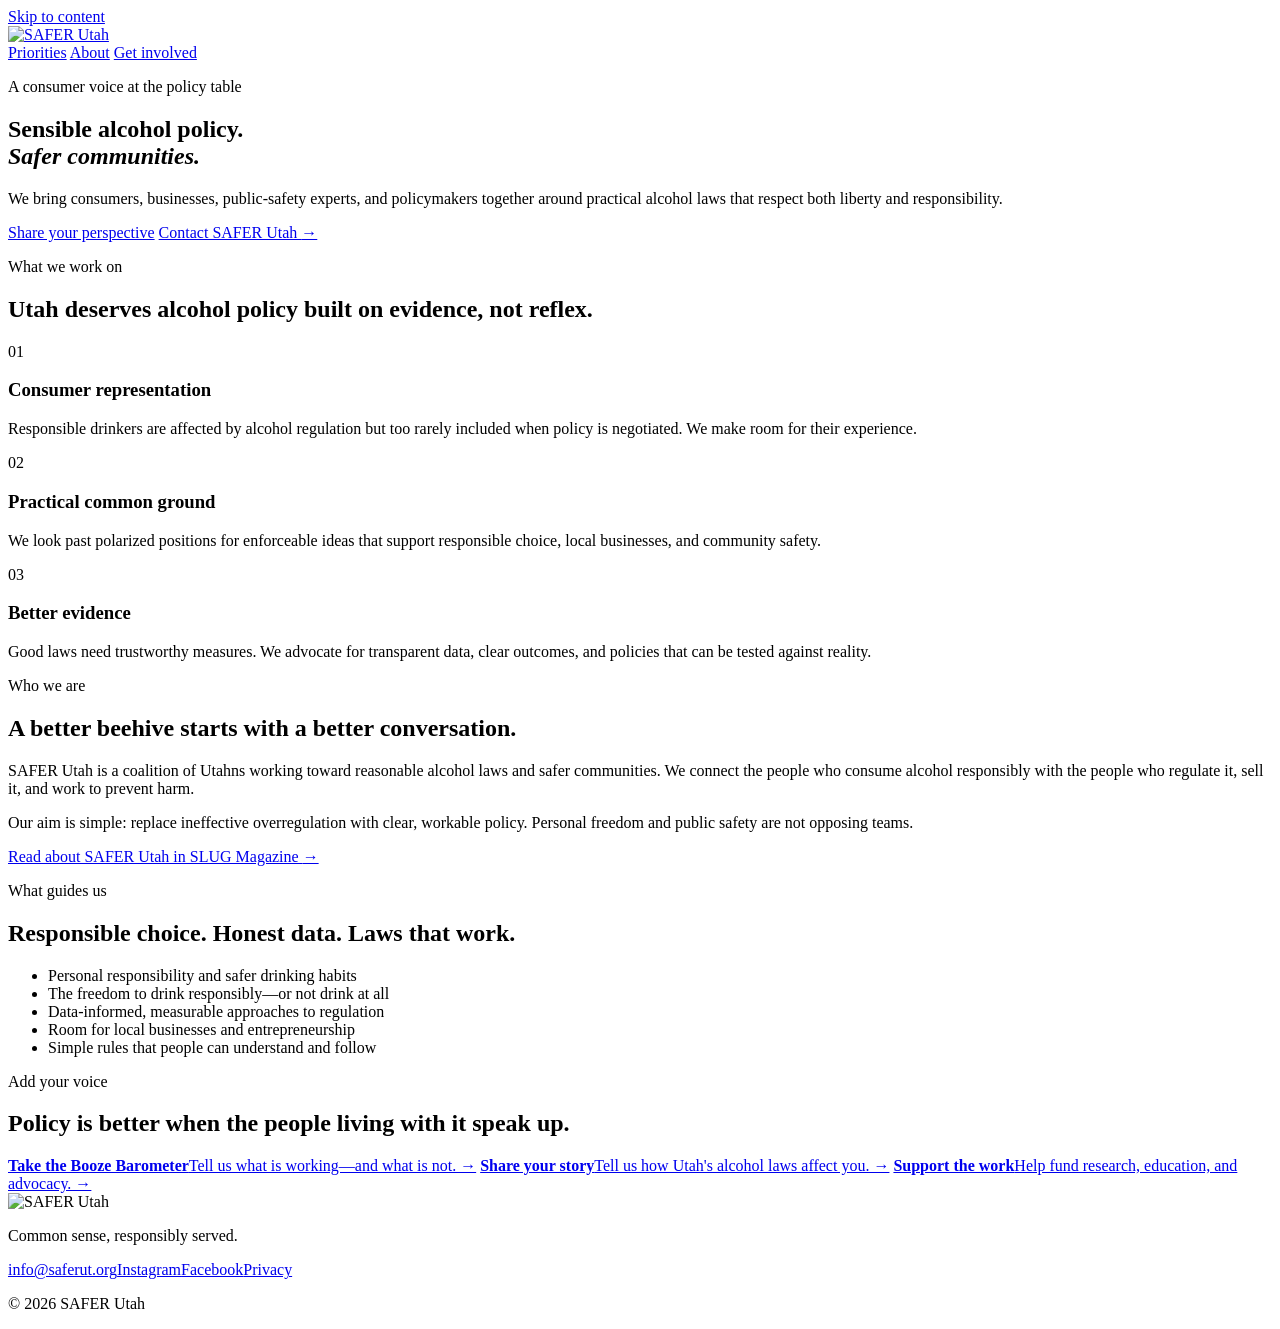
==== public/index.html @ 7ea914f5 "Build initial SAFER Utah static site" ====
<!DOCTYPE html>
<html lang="en">
<head>
  <meta charset="utf-8">
  <meta name="viewport" content="width=device-width, initial-scale=1">
  <title>SAFER Utah — Sensible alcohol policy. Safer communities.</title>
  <meta name="description" content="SAFER Utah brings consumers, businesses, public-safety experts, and policymakers together around practical, data-informed alcohol policy.">
  <link rel="canonical" href="https://saferut.org/">
  <meta name="theme-color" content="#172119">
  <meta property="og:type" content="website">
  <meta property="og:site_name" content="SAFER Utah">
  <meta property="og:title" content="Sensible alcohol policy. Safer communities.">
  <meta property="og:description" content="A consumer voice for practical, data-informed alcohol policy in Utah.">
  <meta property="og:url" content="https://saferut.org/">
  <meta property="og:image" content="https://saferut.org/assets/social-card.png">
  <meta property="og:image:width" content="1200">
  <meta property="og:image:height" content="630">
  <meta name="twitter:card" content="summary_large_image">
  <link rel="icon" href="/favicon.svg" type="image/svg+xml">
  <link rel="stylesheet" href="/styles.css">
  <script type="application/ld+json">{"@context":"https://schema.org","@type":"Organization","name":"SAFER Utah","url":"https://saferut.org/","email":"info@saferut.org","sameAs":["https://www.instagram.com/SAFER_UT","https://www.facebook.com/SaferDrinks"]}</script>
</head>
<body>
  <a class="skip" href="#main">Skip to content</a>
  <header class="site-header">
    <a class="brand" href="/" aria-label="SAFER Utah home"><img src="/assets/safer-utah-logo.png" alt="SAFER Utah" width="360" height="99"></a>
    <nav aria-label="Main navigation">
      <a href="#priorities">Priorities</a>
      <a href="#about">About</a>
      <a href="#get-involved">Get involved</a>
    </nav>
  </header>

  <main id="main">
    <section class="hero">
      <div class="hero-copy">
        <p class="eyebrow">A consumer voice at the policy table</p>
        <h1>Sensible alcohol policy.<br><em>Safer communities.</em></h1>
        <p class="lede">We bring consumers, businesses, public-safety experts, and policymakers together around practical alcohol laws that respect both liberty and responsibility.</p>
        <div class="actions">
          <a class="button" href="https://survey.zohopublic.com/zs/VgBquM">Share your perspective</a>
          <a class="text-link" href="mailto:info@saferut.org">Contact SAFER Utah <span aria-hidden="true">→</span></a>
        </div>
      </div>
      <div class="hero-image" role="img" aria-label="Cocktails being prepared on a bar"></div>
    </section>

    <section class="intro" id="priorities">
      <p class="eyebrow">What we work on</p>
      <h2>Utah deserves alcohol policy built on evidence, not reflex.</h2>
      <div class="cards">
        <article><span>01</span><h3>Consumer representation</h3><p>Responsible drinkers are affected by alcohol regulation but too rarely included when policy is negotiated. We make room for their experience.</p></article>
        <article><span>02</span><h3>Practical common ground</h3><p>We look past polarized positions for enforceable ideas that support responsible choice, local businesses, and community safety.</p></article>
        <article><span>03</span><h3>Better evidence</h3><p>Good laws need trustworthy measures. We advocate for transparent data, clear outcomes, and policies that can be tested against reality.</p></article>
      </div>
    </section>

    <section class="about" id="about">
      <div>
        <p class="eyebrow">Who we are</p>
        <h2>A better beehive starts with a better conversation.</h2>
      </div>
      <div class="about-copy">
        <p>SAFER Utah is a coalition of Utahns working toward reasonable alcohol laws and safer communities. We connect the people who consume alcohol responsibly with the people who regulate it, sell it, and work to prevent harm.</p>
        <p>Our aim is simple: replace ineffective overregulation with clear, workable policy. Personal freedom and public safety are not opposing teams.</p>
        <a class="text-link" href="https://www.slugmag.com/community/safer-utah-crafting-laws-for-craft-cocktails/">Read about SAFER Utah in SLUG Magazine <span aria-hidden="true">→</span></a>
      </div>
    </section>

    <section class="principles" aria-labelledby="principles-title">
      <p class="eyebrow">What guides us</p>
      <h2 id="principles-title">Responsible choice. Honest data. Laws that work.</h2>
      <ul>
        <li>Personal responsibility and safer drinking habits</li>
        <li>The freedom to drink responsibly—or not drink at all</li>
        <li>Data-informed, measurable approaches to regulation</li>
        <li>Room for local businesses and entrepreneurship</li>
        <li>Simple rules that people can understand and follow</li>
      </ul>
    </section>

    <section class="involve" id="get-involved">
      <div>
        <p class="eyebrow">Add your voice</p>
        <h2>Policy is better when the people living with it speak up.</h2>
      </div>
      <div class="involve-links">
        <a href="https://survey.zohopublic.com/zs/VgBquM"><strong>Take the Booze Barometer</strong><span>Tell us what is working—and what is not. →</span></a>
        <a href="mailto:info@saferut.org"><strong>Share your story</strong><span>Tell us how Utah's alcohol laws affect you. →</span></a>
        <a href="https://secure.fundhero.com/safer-c4"><strong>Support the work</strong><span>Help fund research, education, and advocacy. →</span></a>
      </div>
    </section>
  </main>

  <footer>
    <div><img src="/assets/safer-utah-logo.png" alt="SAFER Utah" width="260" height="71"><p>Common sense, responsibly served.</p></div>
    <div class="footer-links"><a href="mailto:info@saferut.org">info@saferut.org</a><a href="https://www.instagram.com/SAFER_UT">Instagram</a><a href="https://www.facebook.com/SaferDrinks">Facebook</a><a href="/privacy/">Privacy</a></div>
    <p class="copyright">© 2026 SAFER Utah</p>
  </footer>
</body>
</html>
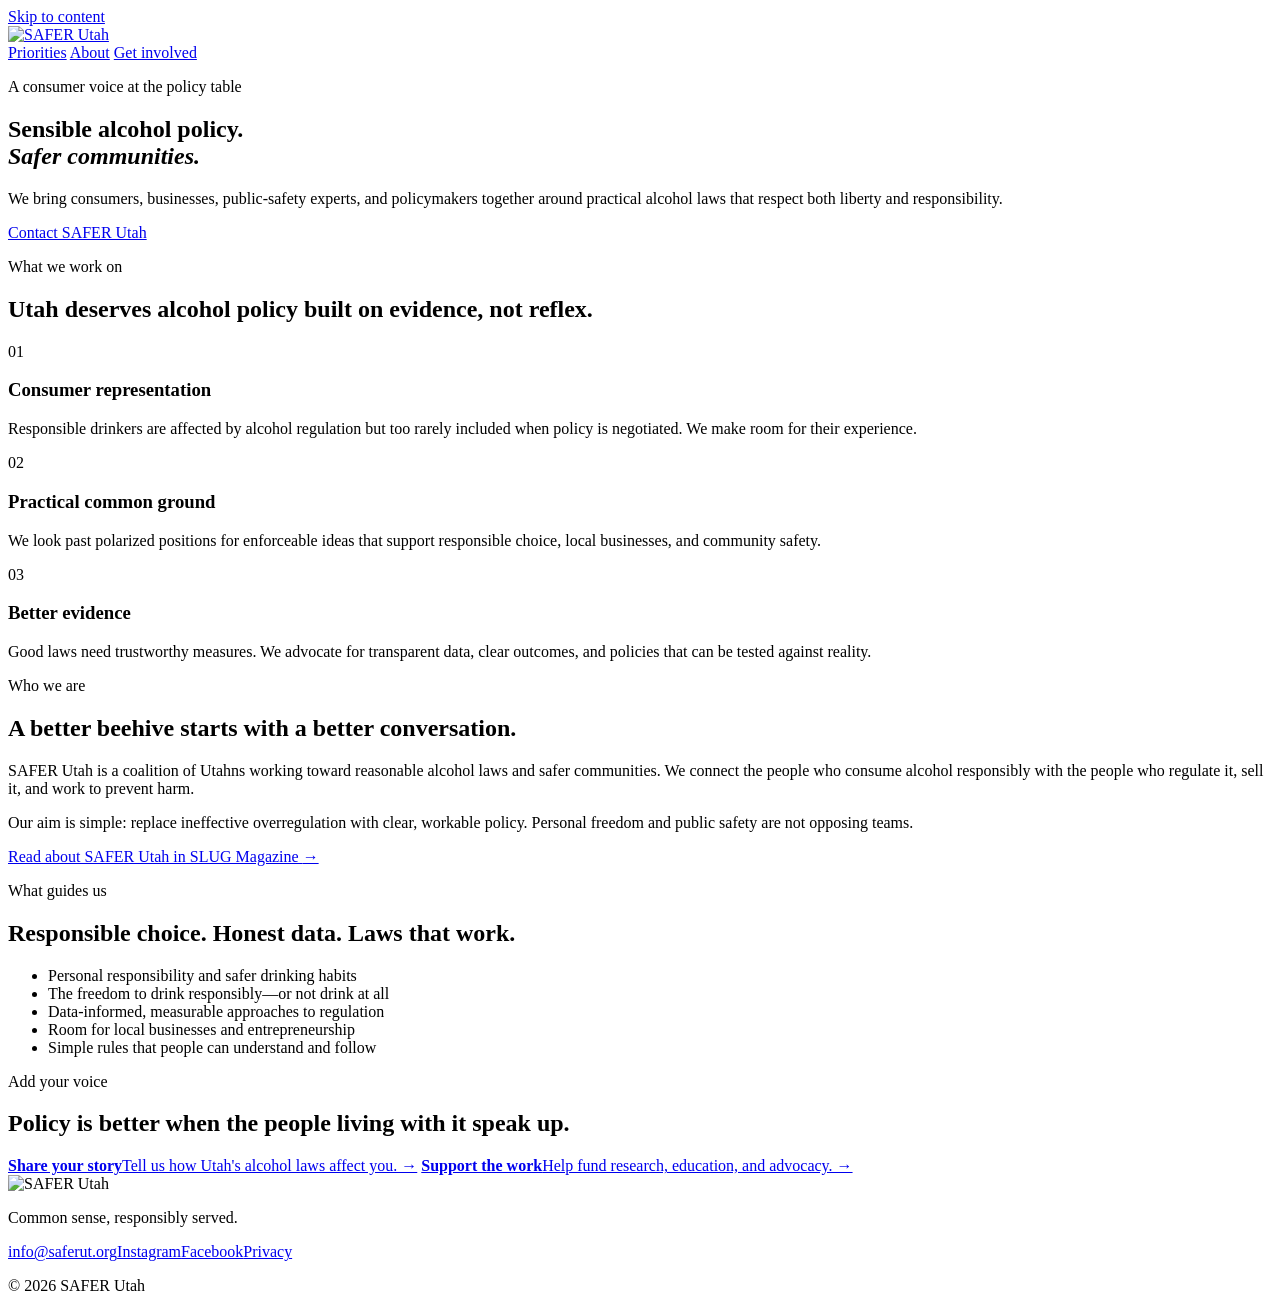
==== commit 6632c9c6: "Remove closed survey links" ====
--- a/public/index.html
+++ b/public/index.html
@@ -38,8 +38,7 @@
         <h1>Sensible alcohol policy.<br><em>Safer communities.</em></h1>
         <p class="lede">We bring consumers, businesses, public-safety experts, and policymakers together around practical alcohol laws that respect both liberty and responsibility.</p>
         <div class="actions">
-          <a class="button" href="https://survey.zohopublic.com/zs/VgBquM">Share your perspective</a>
-          <a class="text-link" href="mailto:info@saferut.org">Contact SAFER Utah <span aria-hidden="true">→</span></a>
+          <a class="button" href="mailto:info@saferut.org">Contact SAFER Utah</a>
         </div>
       </div>
       <div class="hero-image" role="img" aria-label="Cocktails being prepared on a bar"></div>
@@ -85,7 +84,6 @@
         <h2>Policy is better when the people living with it speak up.</h2>
       </div>
       <div class="involve-links">
-        <a href="https://survey.zohopublic.com/zs/VgBquM"><strong>Take the Booze Barometer</strong><span>Tell us what is working—and what is not. →</span></a>
         <a href="mailto:info@saferut.org"><strong>Share your story</strong><span>Tell us how Utah's alcohol laws affect you. →</span></a>
         <a href="https://secure.fundhero.com/safer-c4"><strong>Support the work</strong><span>Help fund research, education, and advocacy. →</span></a>
       </div>
